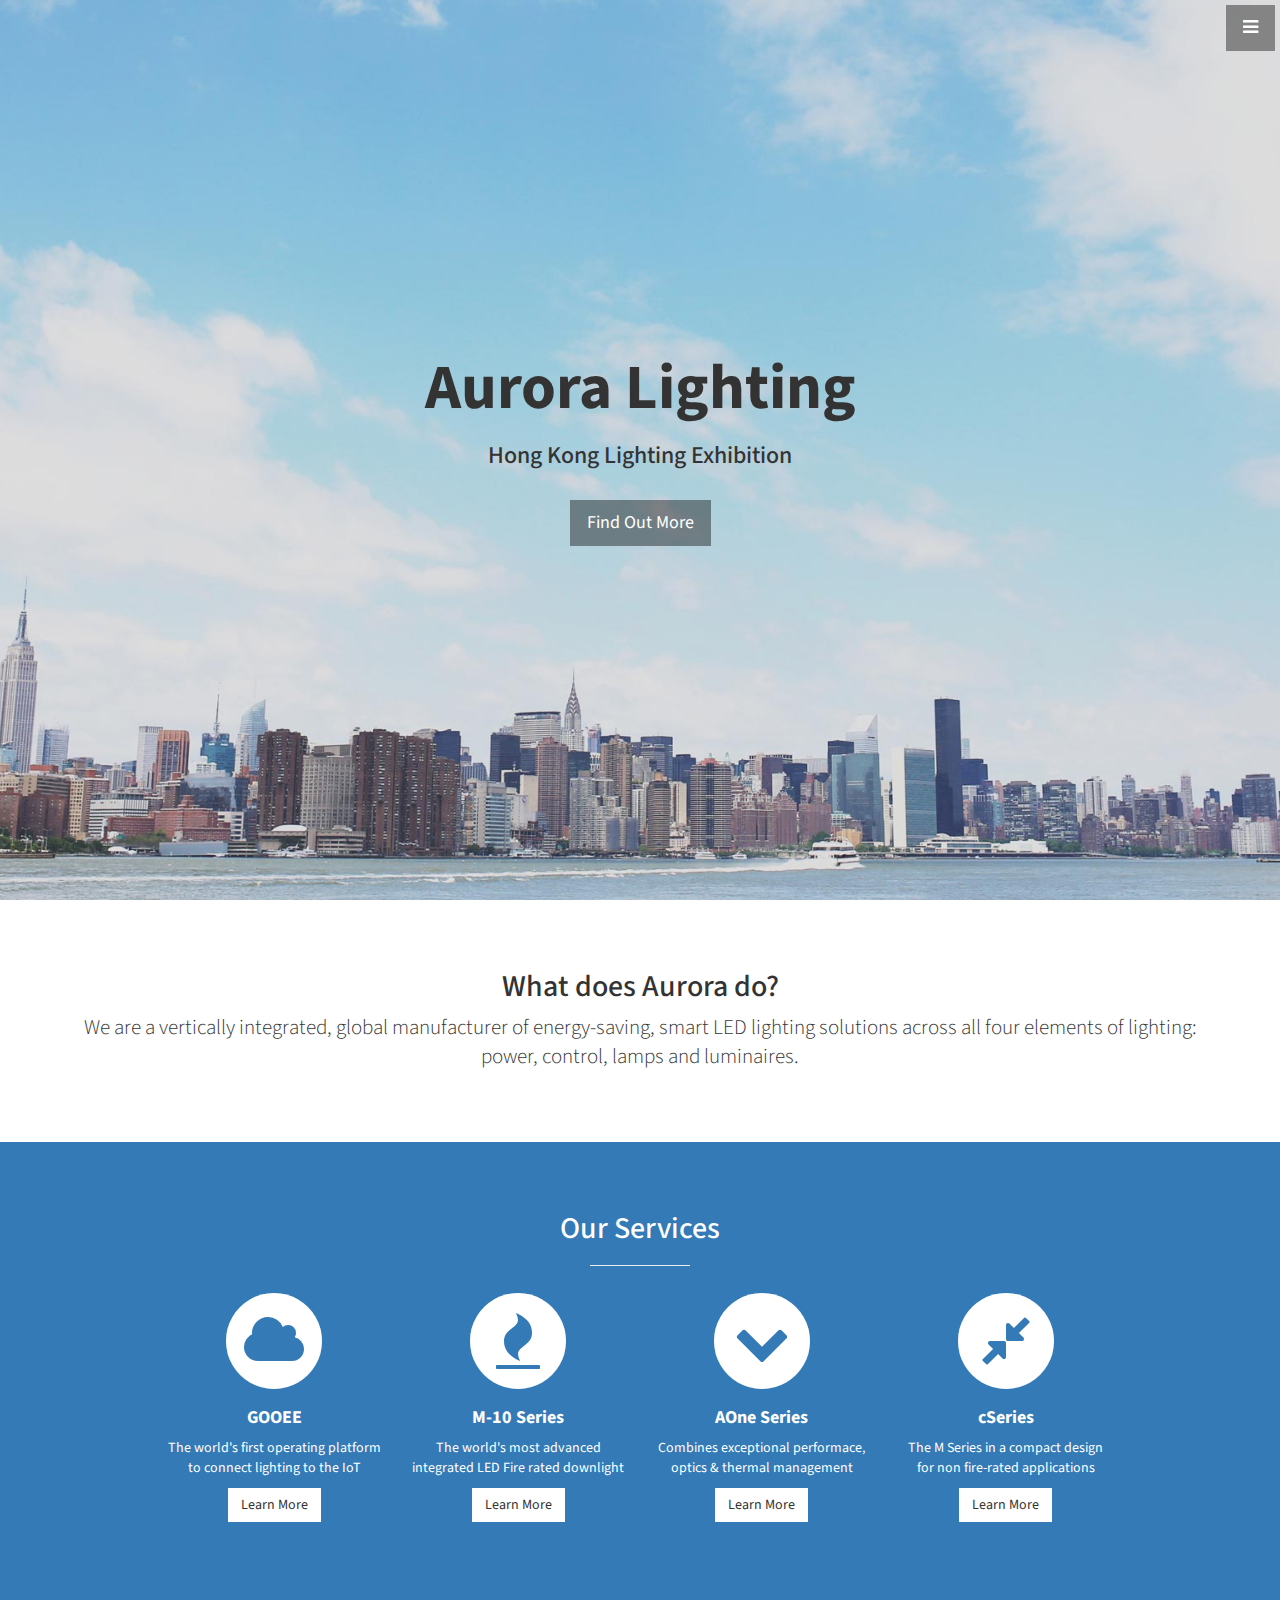
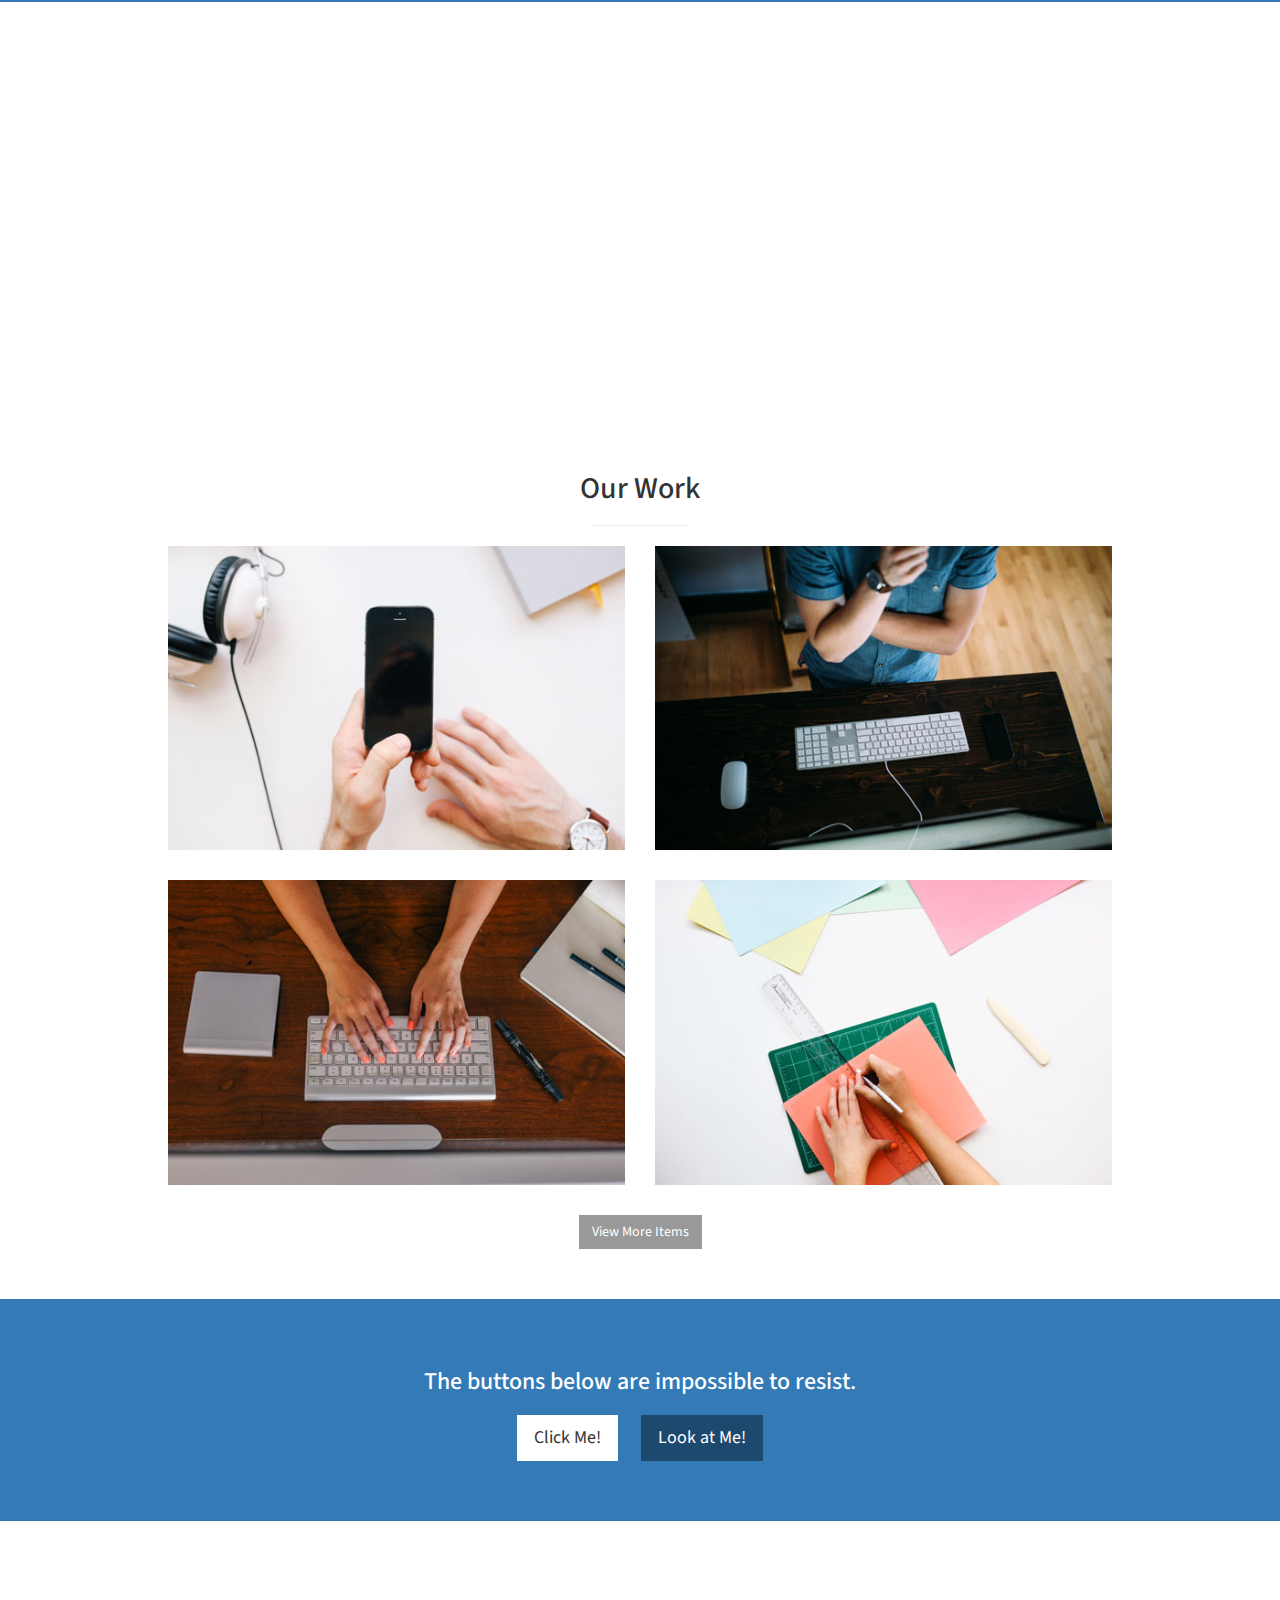
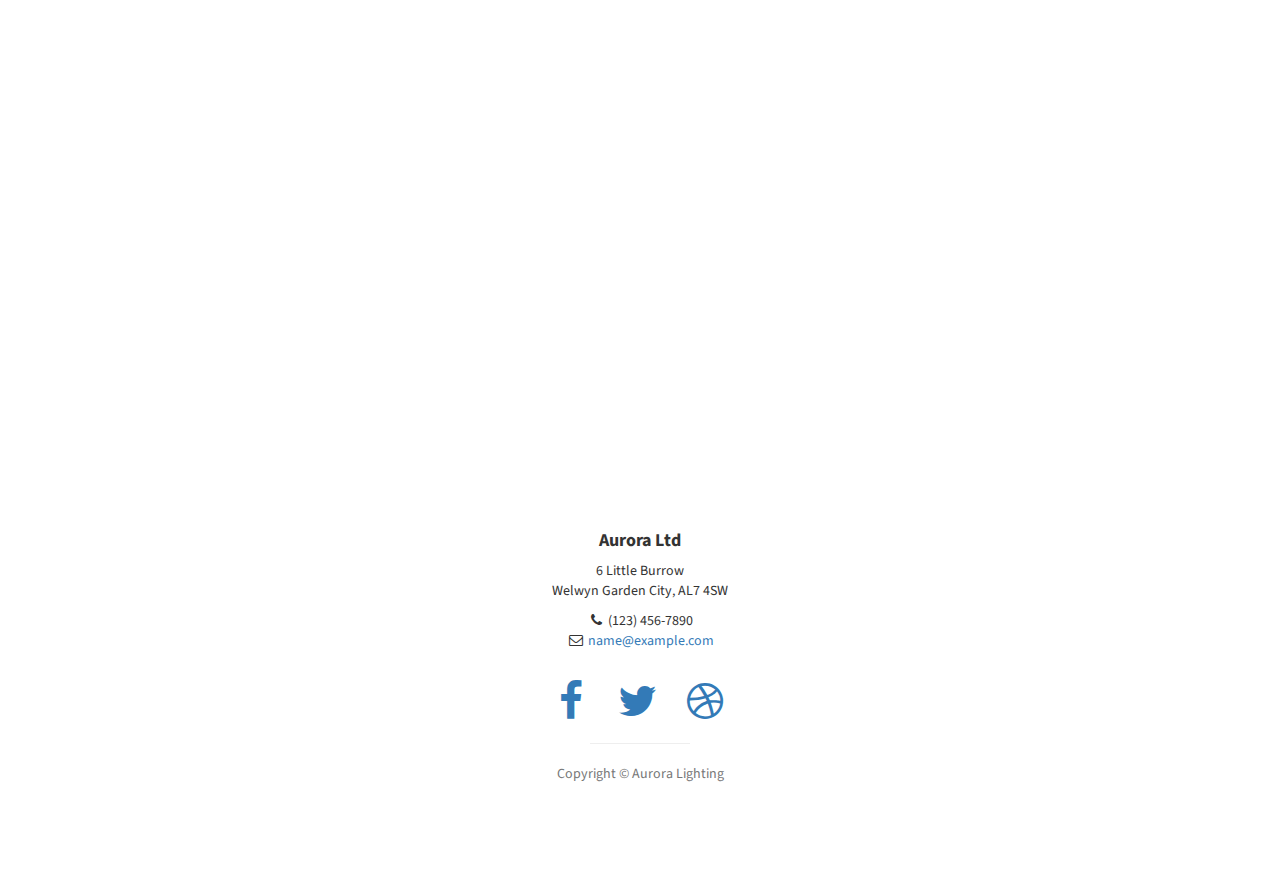
==== index.html @ e72537ea "6" ====
<!DOCTYPE html>
<html lang="en">

<head>

    <meta charset="utf-8">
    <meta http-equiv="X-UA-Compatible" content="IE=edge">
    <meta name="viewport" content="width=device-width, initial-scale=1">
    <meta name="description" content="">
    <meta name="author" content="">

    <title>Aurora Lighting - Homepage</title>

    <!-- Bootstrap Core CSS -->
    <link href="css/bootstrap.min.css" rel="stylesheet">

    <!-- Custom CSS -->
    <link href="css/stylish-portfolio.css" rel="stylesheet">

    <!-- Custom Fonts -->
    <link href="font-awesome/css/font-awesome.min.css" rel="stylesheet" type="text/css">
    <link href="http://fonts.googleapis.com/css?family=Source+Sans+Pro:300,400,700,300italic,400italic,700italic" rel="stylesheet" type="text/css">

    <!-- HTML5 Shim and Respond.js IE8 support of HTML5 elements and media queries -->
    <!-- WARNING: Respond.js doesn't work if you view the page via file:// -->
    <!--[if lt IE 9]>
        <script src="https://oss.maxcdn.com/libs/html5shiv/3.7.0/html5shiv.js"></script>
        <script src="https://oss.maxcdn.com/libs/respond.js/1.4.2/respond.min.js"></script>
    <![endif]-->

</head>

<body>

    <!-- Navigation -->
    <a id="menu-toggle" href="#" class="btn btn-dark btn-lg toggle"><i class="fa fa-bars"></i></a>
    <nav id="sidebar-wrapper">
        <ul class="sidebar-nav">
            <a id="menu-close" href="#" class="btn btn-light btn-lg pull-right toggle"><i class="fa fa-times"></i></a>
            <li class="sidebar-brand">
                <a href="#top"  onclick = $("#menu-close").click(); >Aurora Lighting</a>
            </li>
            <li>
                <a href="#top" onclick = $("#menu-close").click(); >Home</a>
            </li>
            <li>
                <a href="#about" onclick = $("#menu-close").click(); >About</a>
            </li>
            <li>
                <a href="#services" onclick = $("#menu-close").click(); >Services</a>
            </li>
            <li>
                <a href="#portfolio" onclick = $("#menu-close").click(); >Portfolio</a>
            </li>
            <li>
                <a href="#contact" onclick = $("#menu-close").click(); >Contact</a>
            </li>
        </ul>
    </nav>

    <!-- Header -->
    <header id="top" class="header">
        <div class="text-vertical-center">
            <h1>Aurora Lighting</h1>
            <h3>Hong Kong Lighting Exhibition</h3>
            <br>
            <a href="#about" class="btn btn-dark btn-lg">Find Out More</a>
        </div>
    </header>

    <!-- About -->
    <section id="about" class="about">
        <div class="container">
            <div class="row">
                <div class="col-lg-12 text-center">
                    <h2>What does Aurora do?</h2>
                    <p class="lead">We are a vertically integrated, global manufacturer of energy-saving, smart LED lighting solutions across all four elements of lighting: power, control, lamps and luminaires.</p>
                </div>
            </div>
            <!-- /.row -->
        </div>
        <!-- /.container -->
    </section>

    <!-- Services -->
    <!-- The circle icons use Font Awesome's stacked icon classes. For more information, visit http://fontawesome.io/examples/ -->
    <section id="services" class="services bg-primary">
        <div class="container">
            <div class="row text-center">
                <div class="col-lg-10 col-lg-offset-1">
                    <h2>Our Services</h2>
                    <hr class="small">
                    <div class="row">
                        <div class="col-md-3 col-sm-6">
                            <div class="service-item">
                                <span class="fa-stack fa-4x">
                                <i class="fa fa-circle fa-stack-2x"></i>
                                <i class="fa fa-cloud fa-stack-1x text-primary"></i>
                            </span>
                                <h4>
                                    <strong>GOOEE</strong>
                                </h4>
                                <p>The world's first operating platform to connect lighting to the IoT</p>
                                <a href="#" class="btn btn-light">Learn More</a>
                            </div>
                        </div>
                        <div class="col-md-3 col-sm-6">
                            <div class="service-item">
                                <span class="fa-stack fa-4x">
                                <i class="fa fa-circle fa-stack-2x"></i>
                                <i class="fa fa-fire fa-stack-1x text-primary"></i>
                            </span>
                                <h4>
                                    <strong>M-10 Series</strong>
                                </h4>
                                <p>The world's most advanced integrated LED Fire rated downlight</p>
                                <a href="#" class="btn btn-light">Learn More</a>
                            </div>
                        </div>
                        <div class="col-md-3 col-sm-6">
                            <div class="service-item">
                                <span class="fa-stack fa-4x">
                                <i class="fa fa-circle fa-stack-2x"></i>
                                <i class="fa fa-chevron-down fa-stack-1x text-primary"></i>
                            </span>
                                <h4>
                                    <strong>AOne Series</strong>
                                </h4>
                                <p>Combines exceptional performace, optics &amp; thermal management</p>
                                <a href="#" class="btn btn-light">Learn More</a>
                            </div>
                        </div>
                        <div class="col-md-3 col-sm-6">
                            <div class="service-item">
                                <span class="fa-stack fa-4x">
                                <i class="fa fa-circle fa-stack-2x"></i>
                                <i class="fa fa-compress fa-stack-1x text-primary"></i>
                            </span>
                                <h4>
                                    <strong>cSeries</strong>
                                </h4>
                                <p>The M Series in a compact design for non fire-rated applications</p>
                                <a href="#" class="btn btn-light">Learn More</a>
                            </div>
                        </div>
                    </div>
                    <!-- /.row (nested) -->
                </div>
                <!-- /.col-lg-10 -->
            </div>
            <!-- /.row -->
        </div>
        <!-- /.container -->
    </section>

    <!-- Callout -->
    <aside class="callout">
        <div class="text-vertical-center">
            <h1></h1>
        </div>
    </aside>

    <!-- Portfolio -->
    <section id="portfolio" class="portfolio">
        <div class="container">
            <div class="row">
                <div class="col-lg-10 col-lg-offset-1 text-center">
                    <h2>Our Work</h2>
                    <hr class="small">
                    <div class="row">
                        <div class="col-md-6">
                            <div class="portfolio-item">
                                <a href="#">
                                    <img class="img-portfolio img-responsive" src="img/portfolio-1.jpg">
                                </a>
                            </div>
                        </div>
                        <div class="col-md-6">
                            <div class="portfolio-item">
                                <a href="#">
                                    <img class="img-portfolio img-responsive" src="img/portfolio-2.jpg">
                                </a>
                            </div>
                        </div>
                        <div class="col-md-6">
                            <div class="portfolio-item">
                                <a href="#">
                                    <img class="img-portfolio img-responsive" src="img/portfolio-3.jpg">
                                </a>
                            </div>
                        </div>
                        <div class="col-md-6">
                            <div class="portfolio-item">
                                <a href="#">
                                    <img class="img-portfolio img-responsive" src="img/portfolio-4.jpg">
                                </a>
                            </div>
                        </div>
                    </div>
                    <!-- /.row (nested) -->
                    <a href="#" class="btn btn-dark">View More Items</a>
                </div>
                <!-- /.col-lg-10 -->
            </div>
            <!-- /.row -->
        </div>
        <!-- /.container -->
    </section>

    <!-- Call to Action -->
    <aside class="call-to-action bg-primary">
        <div class="container">
            <div class="row">
                <div class="col-lg-12 text-center">
                    <h3>The buttons below are impossible to resist.</h3>
                    <a href="#" class="btn btn-lg btn-light">Click Me!</a>
                    <a href="#" class="btn btn-lg btn-dark">Look at Me!</a>
                </div>
            </div>
        </div>
    </aside>

    <!-- Map -->
    <section id="contact" class="map">
        <iframe width="100%" height="100%" frameborder="0" scrolling="no" marginheight="0" marginwidth="0" src="https://www.google.com/maps/embed/v1/place?q=Aurora%20Ltd%2C%20Little%20Burrow%2C%20Welwyn%20Garden%20City%2C%20United%20Kingdom&key=AIzaSyAdThQutoTUllFMHN7M4tKzHMqlckt7svo"></iframe>
        <br />
    </section>

    <!-- Footer -->
    <footer>
        <div class="container">
            <div class="row">
                <div class="col-lg-10 col-lg-offset-1 text-center">
                    <h4><strong>Aurora Ltd</strong>
                    </h4>
                    <p>6 Little Burrow<br>Welwyn Garden City, AL7 4SW</p>
                    <ul class="list-unstyled">
                        <li><i class="fa fa-phone fa-fw"></i> (123) 456-7890</li>
                        <li><i class="fa fa-envelope-o fa-fw"></i>  <a href="mailto:name@example.com">name@example.com</a>
                        </li>
                    </ul>
                    <br>
                    <ul class="list-inline">
                        <li>
                            <a href="#"><i class="fa fa-facebook fa-fw fa-3x"></i></a>
                        </li>
                        <li>
                            <a href="#"><i class="fa fa-twitter fa-fw fa-3x"></i></a>
                        </li>
                        <li>
                            <a href="#"><i class="fa fa-dribbble fa-fw fa-3x"></i></a>
                        </li>
                    </ul>
                    <hr class="small">
                    <p class="text-muted">Copyright &copy; Aurora Lighting</p>
                </div>
            </div>
        </div>
    </footer>

    <!-- jQuery -->
    <script src="js/jquery.js"></script>

    <!-- Bootstrap Core JavaScript -->
    <script src="js/bootstrap.min.js"></script>

    <!-- Custom Theme JavaScript -->
    <script>
    // Closes the sidebar menu
    $("#menu-close").click(function(e) {
        e.preventDefault();
        $("#sidebar-wrapper").toggleClass("active");
    });

    // Opens the sidebar menu
    $("#menu-toggle").click(function(e) {
        e.preventDefault();
        $("#sidebar-wrapper").toggleClass("active");
    });

    // Scrolls to the selected menu item on the page
    $(function() {
        $('a[href*=#]:not([href=#])').click(function() {
            if (location.pathname.replace(/^\//, '') == this.pathname.replace(/^\//, '') || location.hostname == this.hostname) {

                var target = $(this.hash);
                target = target.length ? target : $('[name=' + this.hash.slice(1) + ']');
                if (target.length) {
                    $('html,body').animate({
                        scrollTop: target.offset().top
                    }, 1000);
                    return false;
                }
            }
        });
    });
    </script>

</body>

</html>
---- css/stylish-portfolio.css ----
/*!
 * Start Bootstrap - Stylish Portfolio Bootstrap Theme (http://startbootstrap.com)
 * Code licensed under the Apache License v2.0.
 * For details, see http://www.apache.org/licenses/LICENSE-2.0.
 */

/* Global Styles */

html,
body {
    width: 100%;
    height: 100%;
}

body {
    font-family: "Source Sans Pro","Helvetica Neue",Helvetica,Arial,sans-serif;
}

.text-vertical-center {
    display: table-cell;
    text-align: center;
    vertical-align: middle;
}

.text-vertical-center h1 {
    margin: 0;
    padding: 0;
    font-size: 4.5em;
    font-weight: 700;
}

/* Custom Button Styles */

.btn-dark {
    border-radius: 0;
    color: #fff;
    background-color: rgba(0,0,0,0.4);
}

.btn-dark:hover,
.btn-dark:focus,
.btn-dark:active {
    color: #fff;
    background-color: rgba(0,0,0,0.7);
}

.btn-light {
    border-radius: 0;
    color: #333;
    background-color: rgb(255,255,255);
}

.btn-light:hover,
.btn-light:focus,
.btn-light:active {
    color: #333;
    background-color: rgba(255,255,255,0.8);
}

/* Custom Horizontal Rule */

hr.small {
    max-width: 100px;
}

/* Side Menu */

#sidebar-wrapper {
    z-index: 1000;
    position: fixed;
    right: 0;
    width: 250px;
    height: 100%;
    margin-right: -250px;
    overflow-y: auto;
    background: #222;
    -webkit-transition: all 0.4s ease 0s;
    -moz-transition: all 0.4s ease 0s;
    -ms-transition: all 0.4s ease 0s;
    -o-transition: all 0.4s ease 0s;
    transition: all 0.4s ease 0s;
}

.sidebar-nav {
    position: absolute;
    top: 0;
    width: 250px;
    margin: 0;
    padding: 0;
    list-style: none;
}

.sidebar-nav li {
    text-indent: 20px;
    line-height: 40px;
}

.sidebar-nav li a {
    display: block;
    text-decoration: none;
    color: #999;
}

.sidebar-nav li a:hover {
    text-decoration: none;
    color: #fff;
    background: rgba(255,255,255,0.2);
}

.sidebar-nav li a:active,
.sidebar-nav li a:focus {
    text-decoration: none;
}

.sidebar-nav > .sidebar-brand {
    height: 55px;
    font-size: 18px;
    line-height: 55px;
}

.sidebar-nav > .sidebar-brand a {
    color: #999;
}

.sidebar-nav > .sidebar-brand a:hover {
    color: #fff;
    background: none;
}

#menu-toggle {
    z-index: 1;
    position: fixed;
    top: 0;
    right: 0;
}

#sidebar-wrapper.active {
    right: 250px;
    width: 250px;
    -webkit-transition: all 0.4s ease 0s;
    -moz-transition: all 0.4s ease 0s;
    -ms-transition: all 0.4s ease 0s;
    -o-transition: all 0.4s ease 0s;
    transition: all 0.4s ease 0s;
}

.toggle {
    margin: 5px 5px 0 0;
}

/* Header */

.header {
    display: table;
    position: relative;
    width: 100%;
    height: 100%;
    background: url(../img/bg.jpg) no-repeat center center scroll;
    -webkit-background-size: cover;
    -moz-background-size: cover;
    background-size: cover;
    -o-background-size: cover;
}

/* About */

.about {
    padding: 50px 0;
}

/* Services */

.services {
    padding: 50px 0;
}

.service-item {
    margin-bottom: 30px;
}

/* Callout */

.callout {
    display: table;
    width: 100%;
    height: 400px;
    color: #fff;
    background: url(../images/lightDNA.png) no-repeat center center scroll;
    -webkit-background-size: cover;
    -moz-background-size: cover;
    background-size: cover;
    -o-background-size: cover;
}

/* Portfolio */

.portfolio {
    padding: 50px 0;
}

.portfolio-item {
    margin-bottom: 30px;
}

.img-portfolio {
    margin: 0 auto;
}

.img-portfolio:hover {
    opacity: 0.8;
}

/* Call to Action */

.call-to-action {
    padding: 50px 0;
}

.call-to-action .btn {
    margin: 10px;
}

/* Map */

.map {
    height: 500px;
}

@media(max-width:768px) {
    .map {
        height: 75%;
    }
}

/* Footer */

footer {
    padding: 100px 0;
}
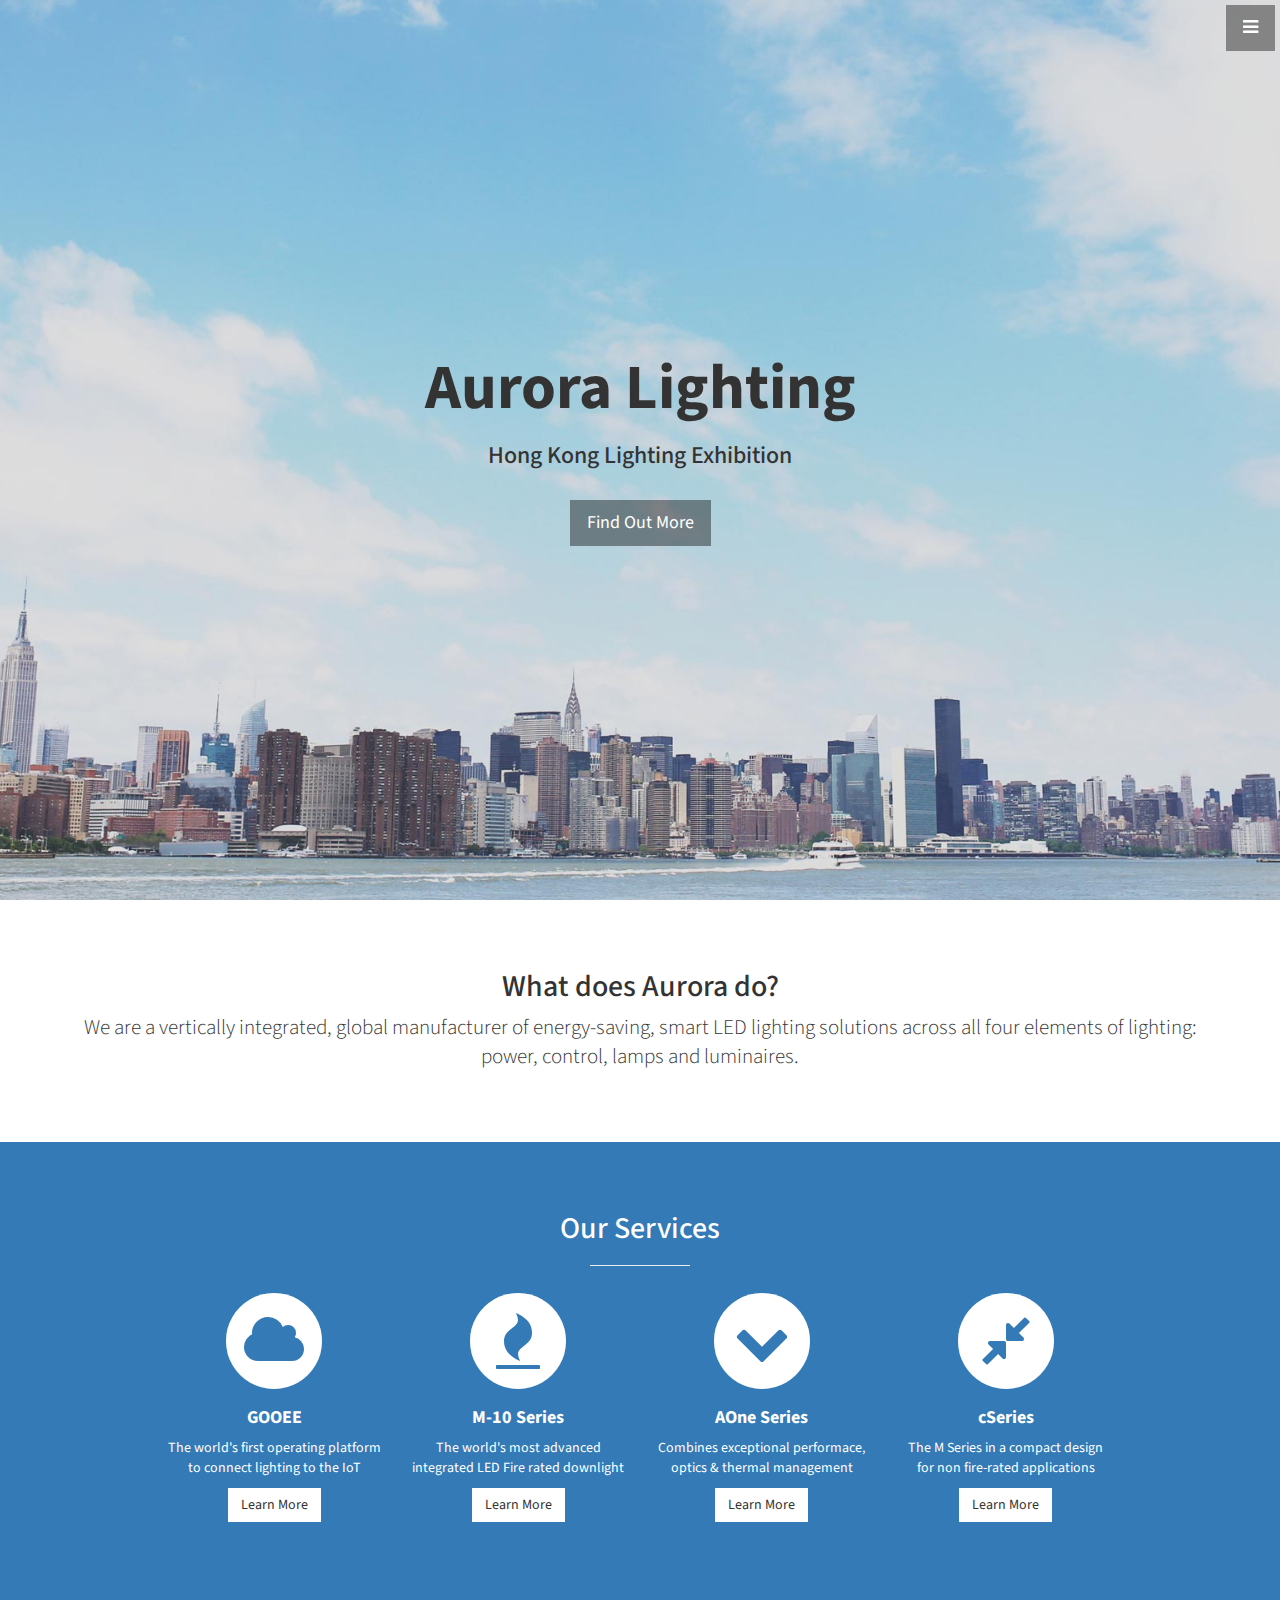
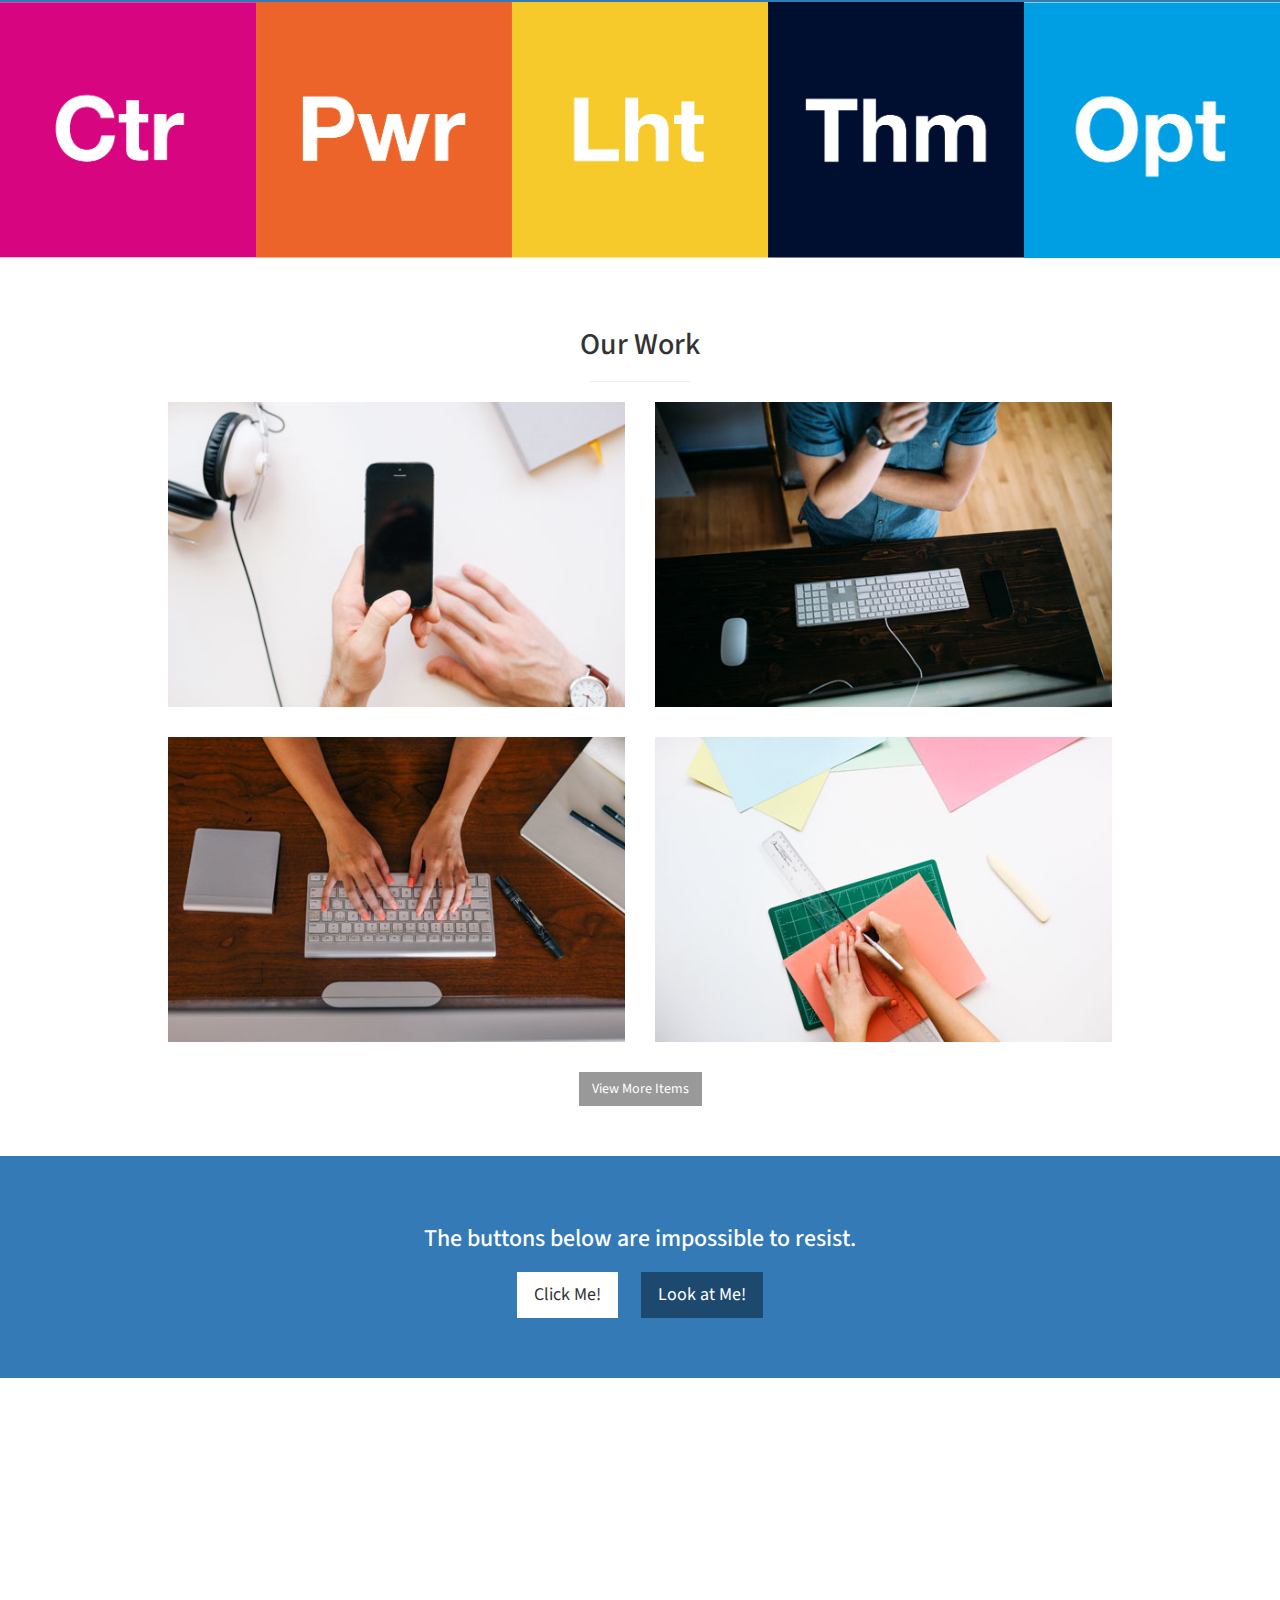
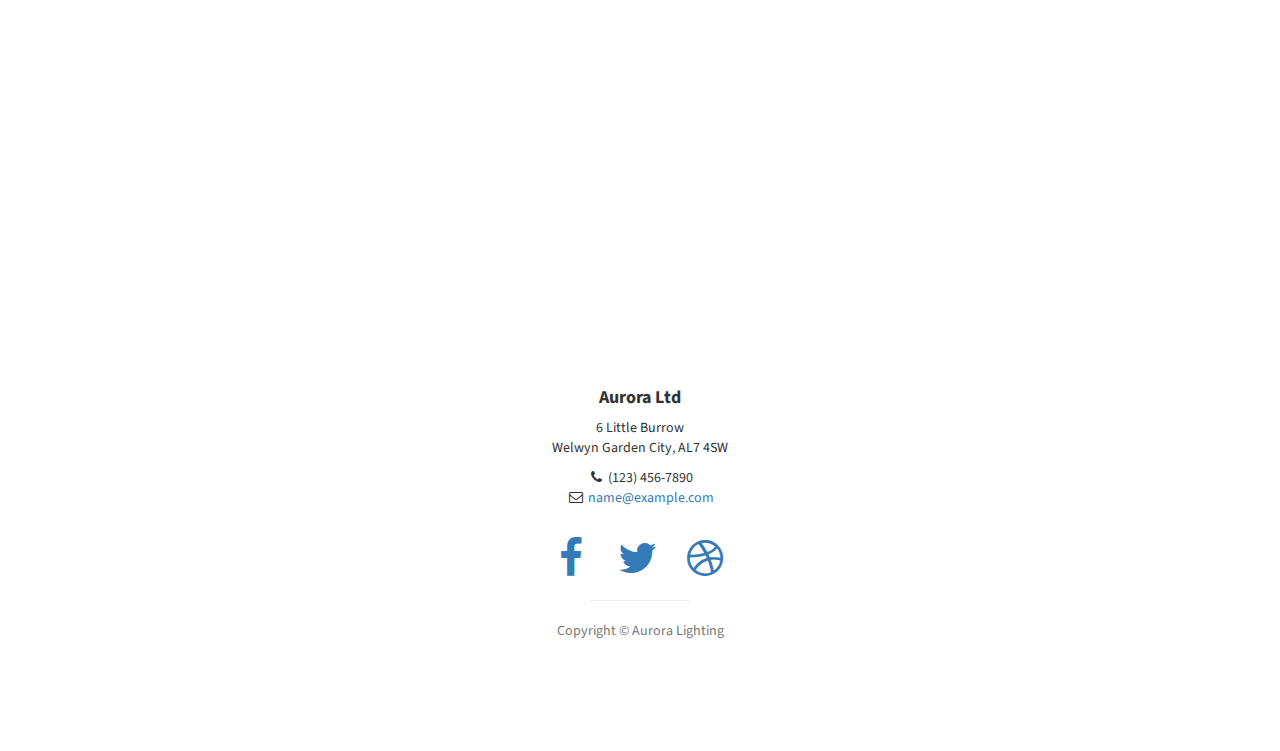
==== commit 0d5fc2e2: "new image" ====
--- a/index.html
+++ b/index.html
@@ -154,11 +154,11 @@
     </section>
 
     <!-- Callout -->
-    <aside class="callout">
-        <div class="text-vertical-center">
-            <h1></h1>
-        </div>
-    </aside>
+    <section>
+        <div>
+            <img class="img-portfolio img-responsive" src="Images/lightDNA.png">
+        </div>
+    </section>
 
     <!-- Portfolio -->
     <section id="portfolio" class="portfolio">
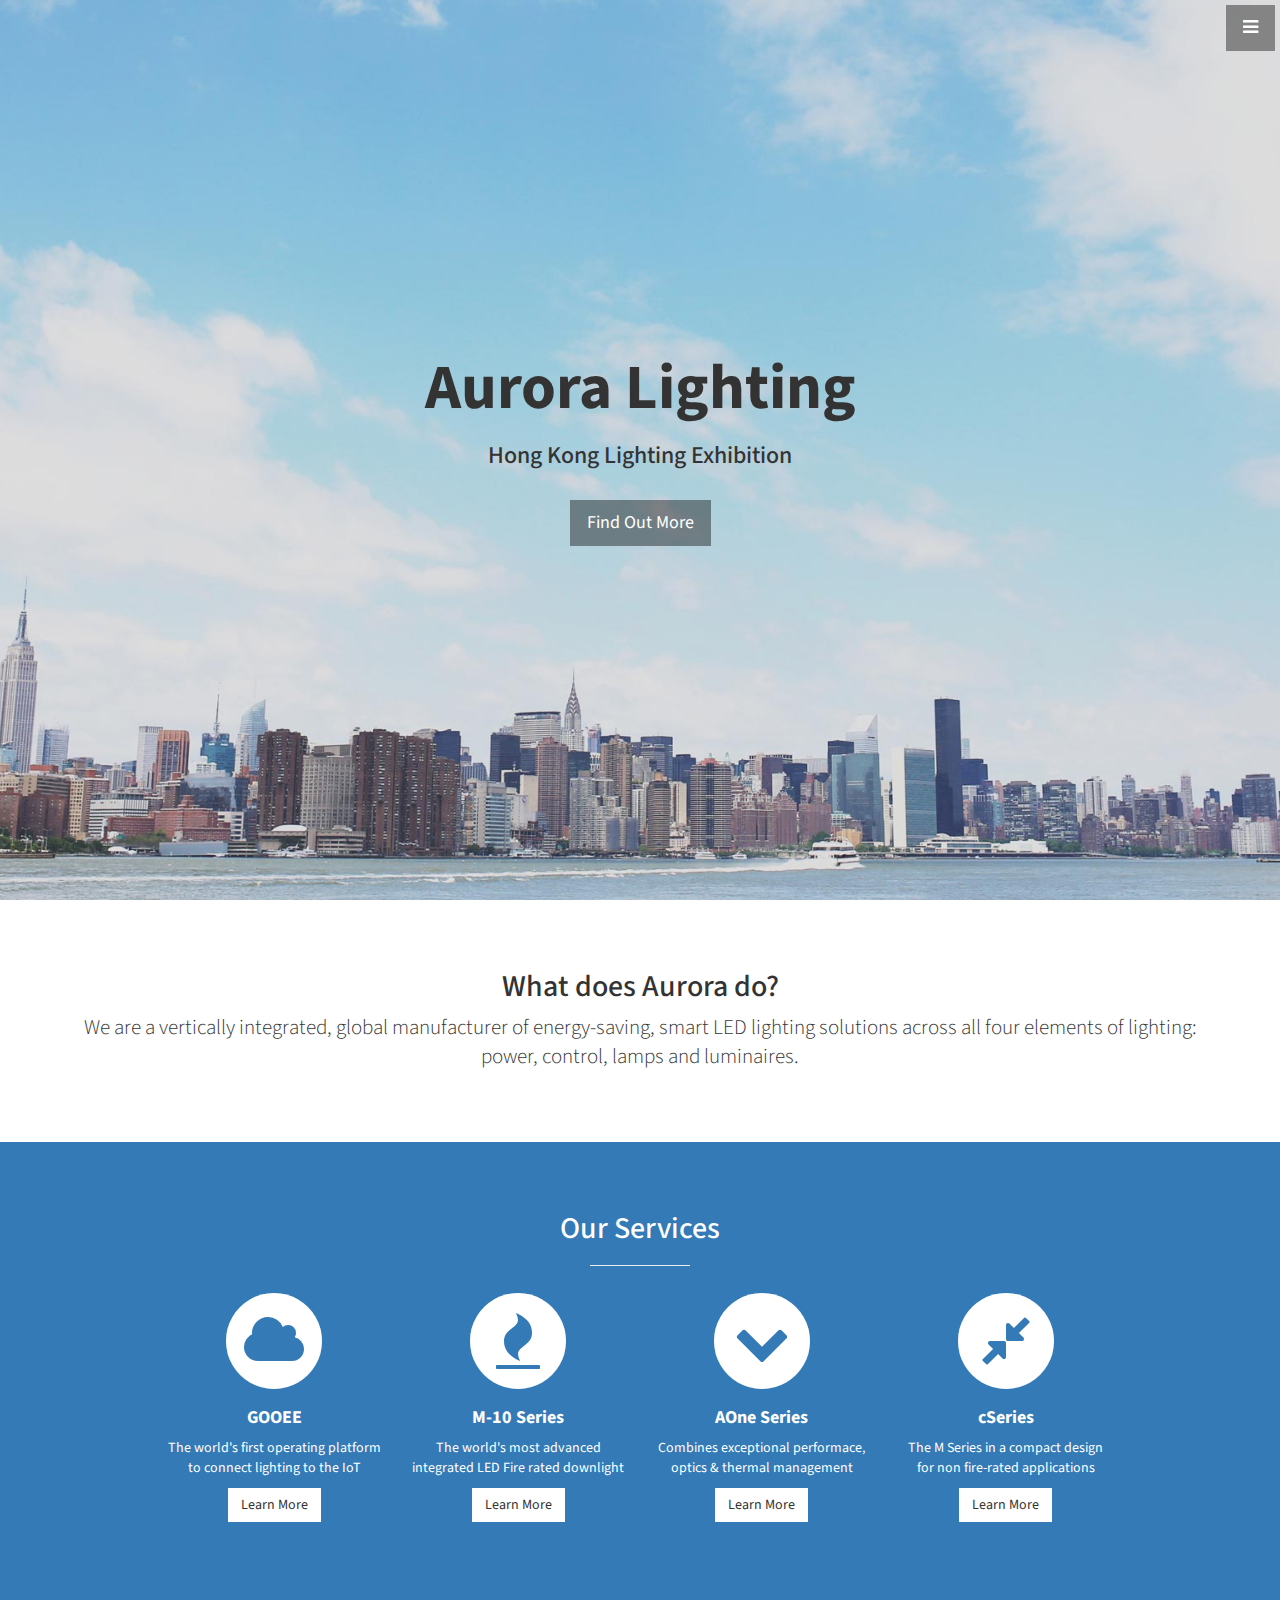
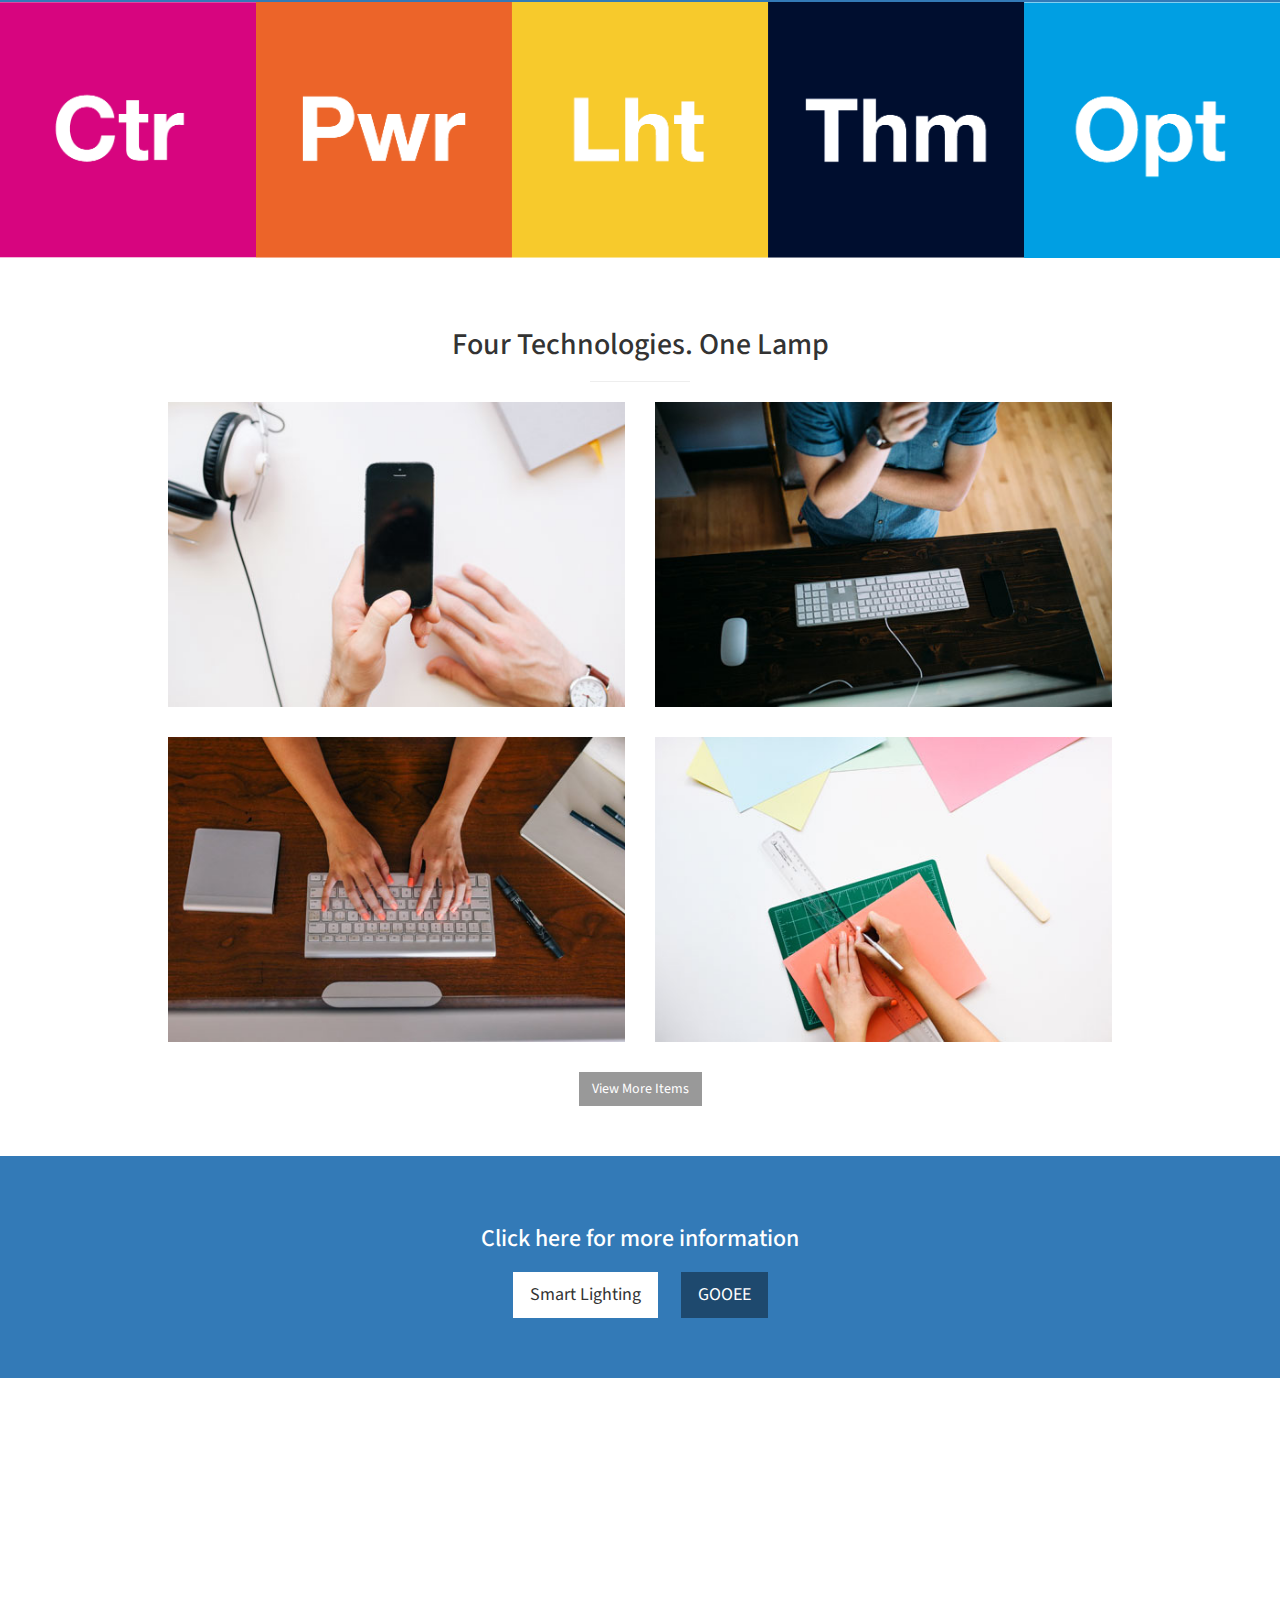
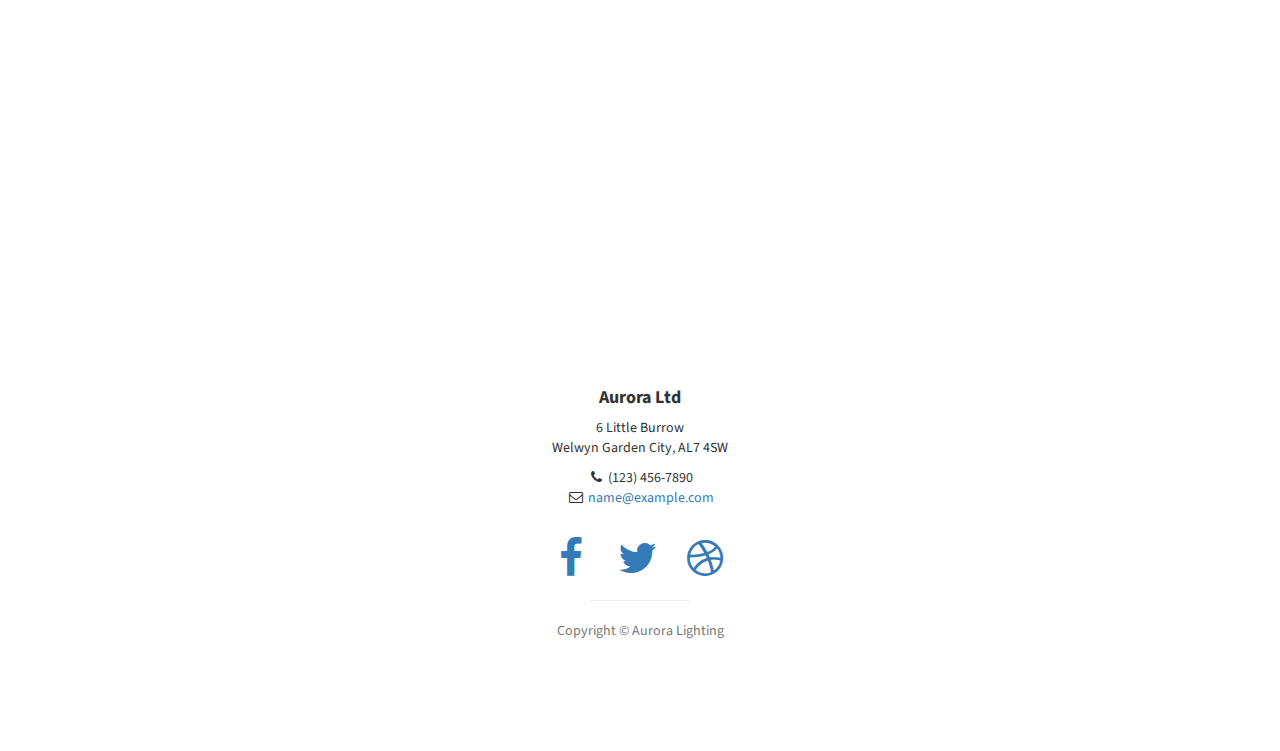
==== commit 52038285: "7" ====
--- a/index.html
+++ b/index.html
@@ -165,13 +165,14 @@
         <div class="container">
             <div class="row">
                 <div class="col-lg-10 col-lg-offset-1 text-center">
-                    <h2>Our Work</h2>
+                    <h2>Four Technologies. One Lamp</h2>
                     <hr class="small">
                     <div class="row">
                         <div class="col-md-6">
                             <div class="portfolio-item">
                                 <a href="#">
                                     <img class="img-portfolio img-responsive" src="img/portfolio-1.jpg">
+                                    
                                 </a>
                             </div>
                         </div>
@@ -212,9 +213,9 @@
         <div class="container">
             <div class="row">
                 <div class="col-lg-12 text-center">
-                    <h3>The buttons below are impossible to resist.</h3>
-                    <a href="#" class="btn btn-lg btn-light">Click Me!</a>
-                    <a href="#" class="btn btn-lg btn-dark">Look at Me!</a>
+                    <h3>Click here for more information</h3>
+                    <a href="#" class="btn btn-lg btn-light">Smart Lighting</a>
+                    <a href="#" class="btn btn-lg btn-dark">GOOEE</a>
                 </div>
             </div>
         </div>
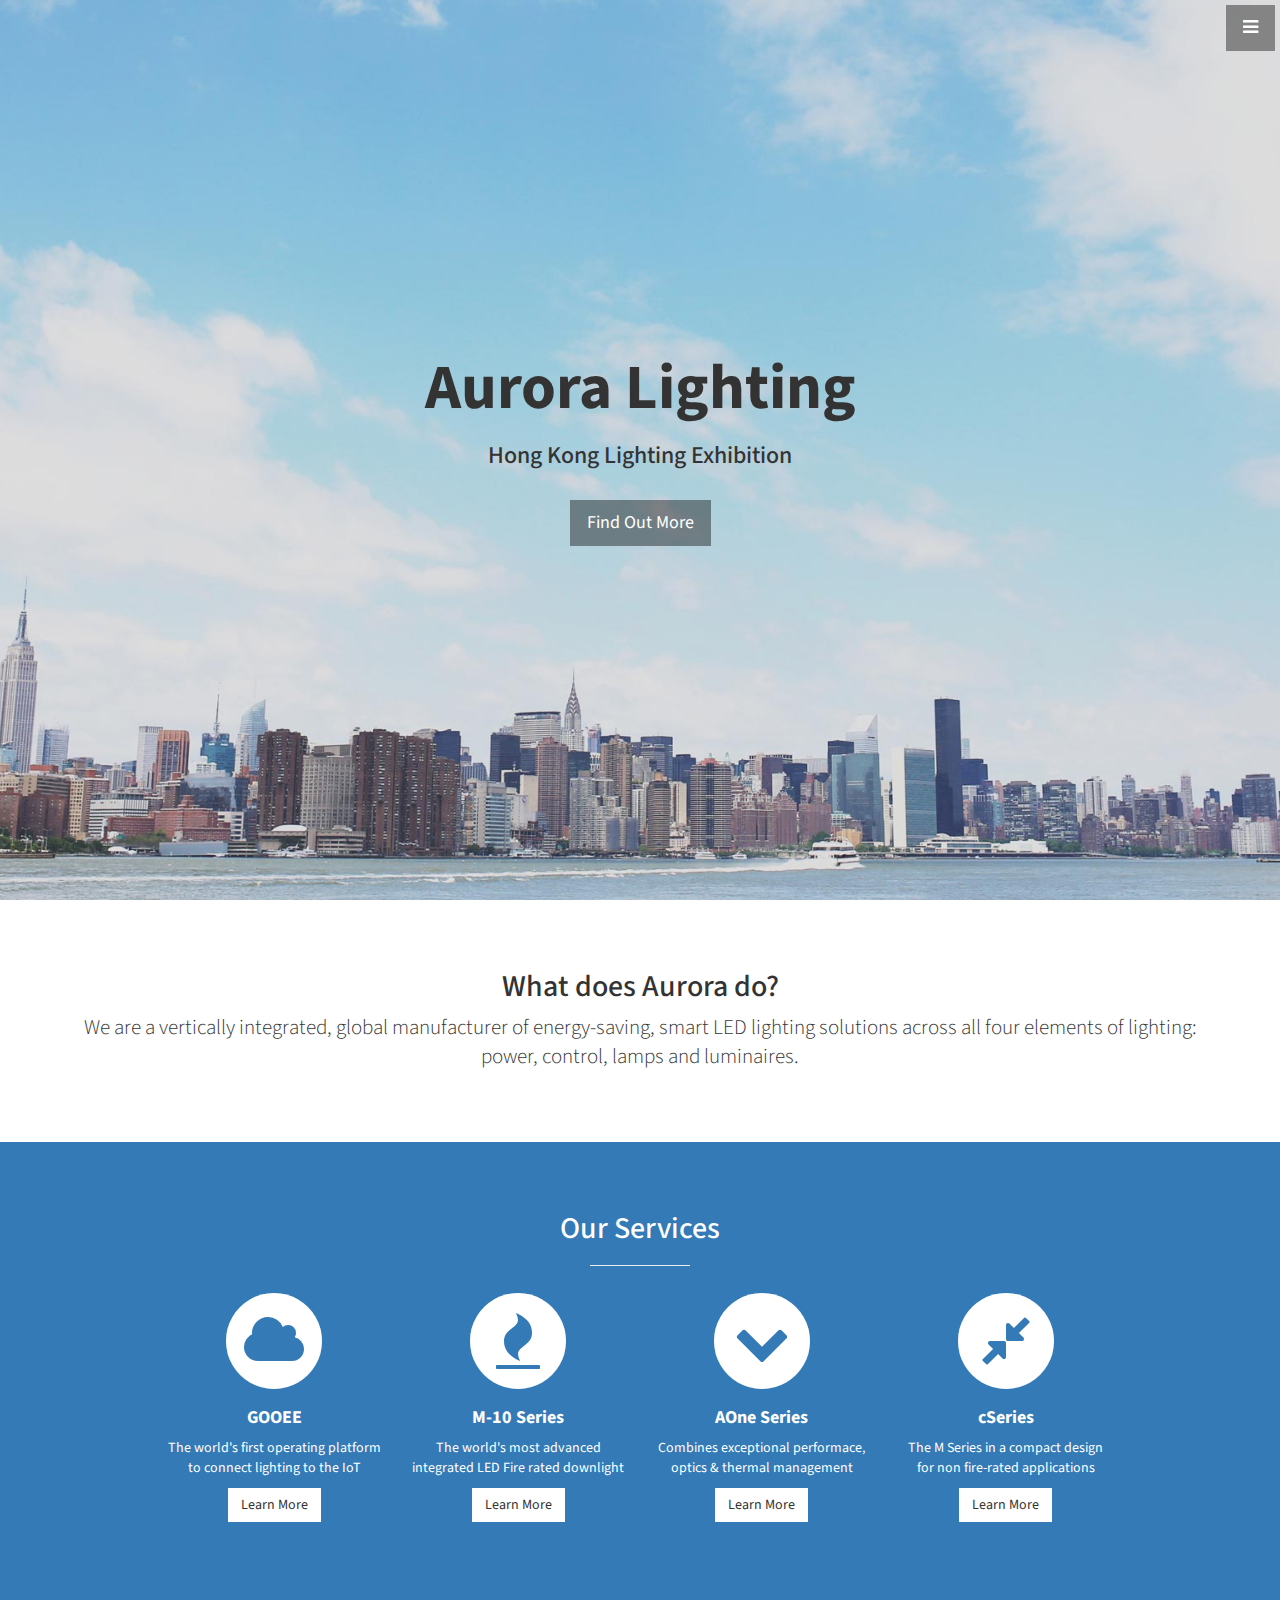
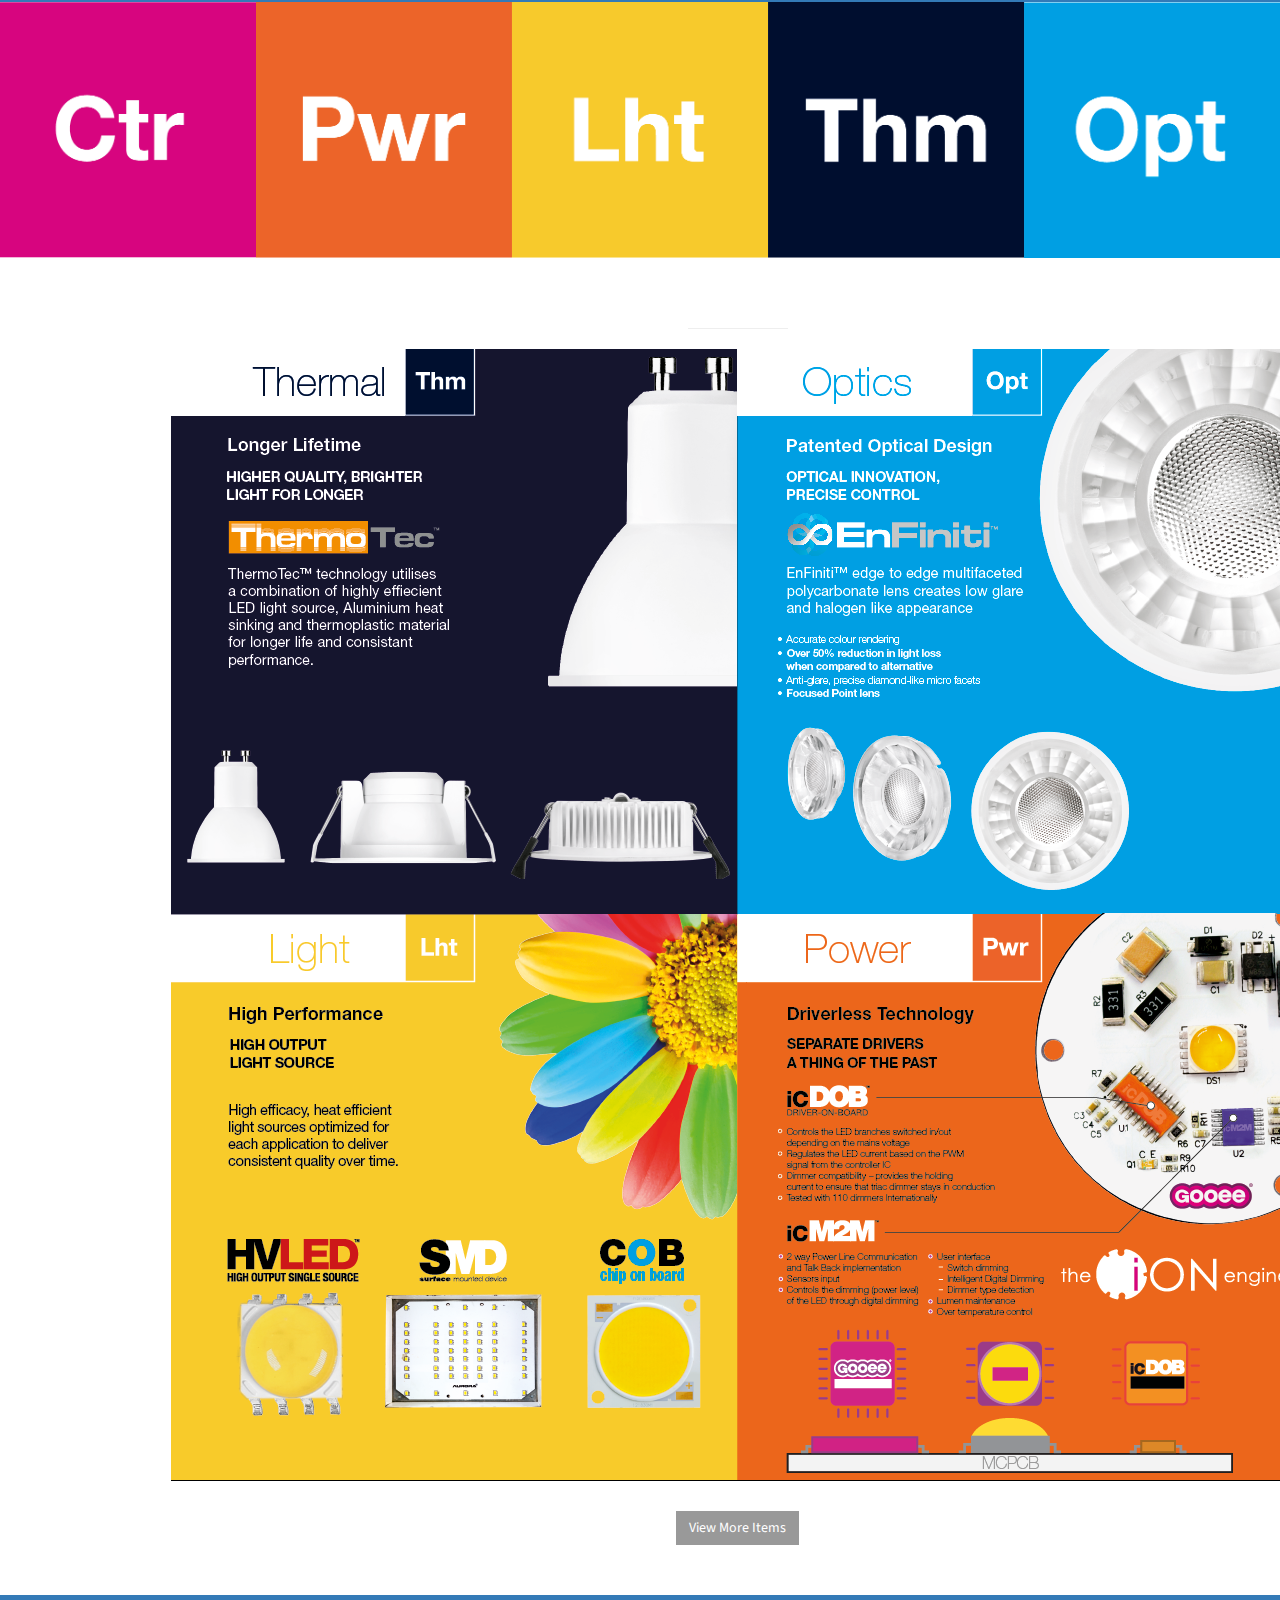
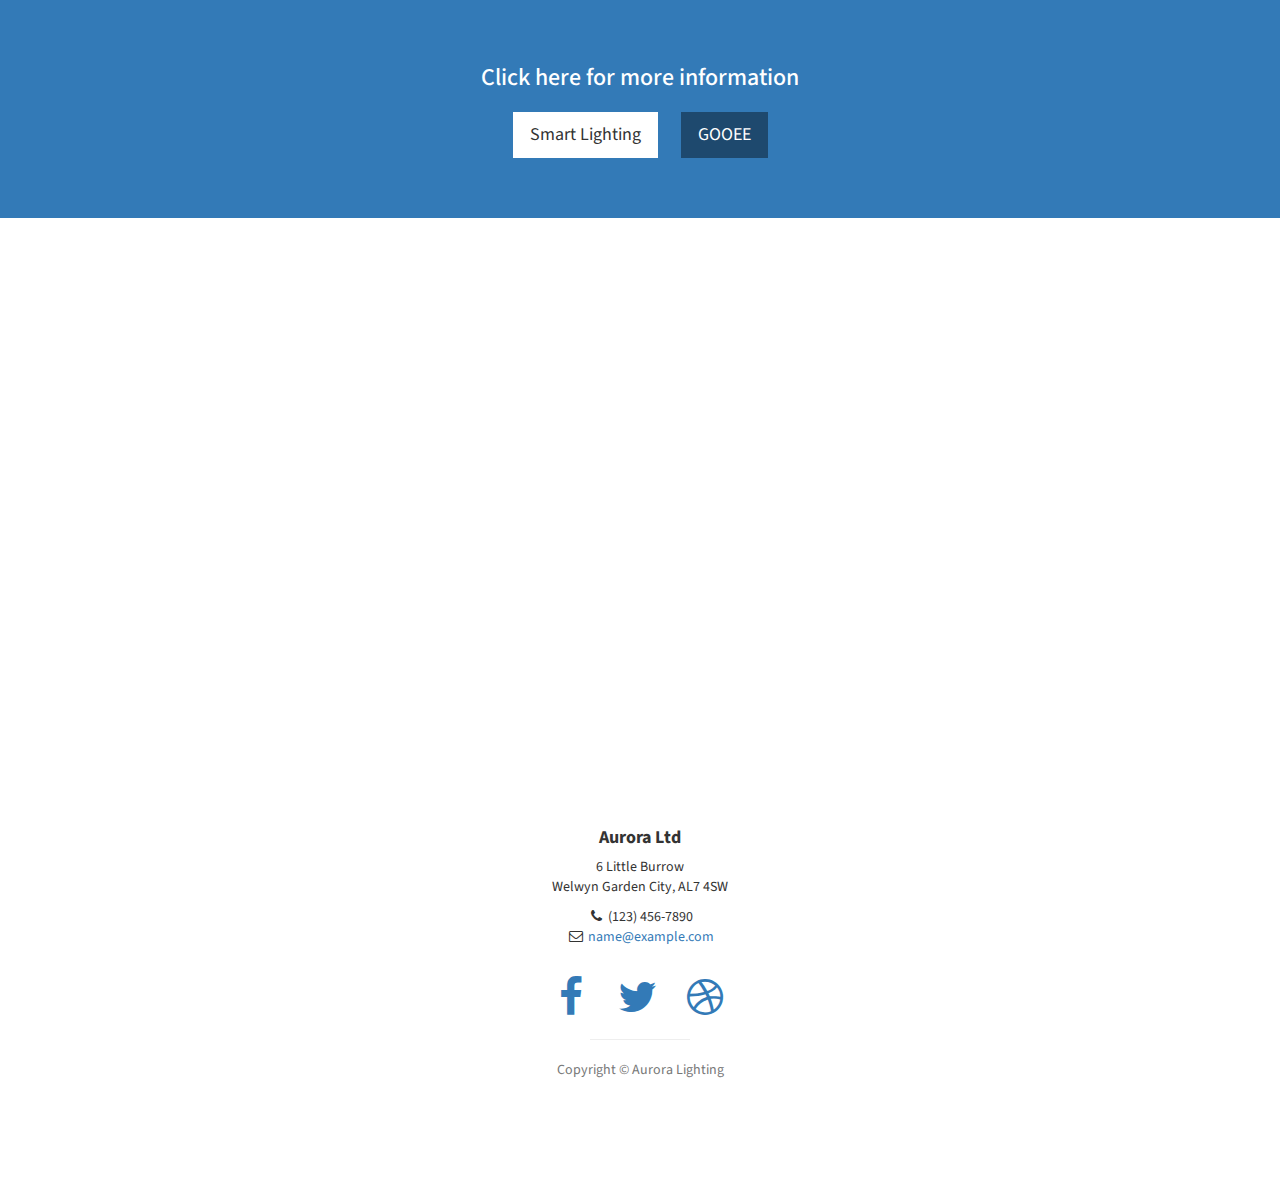
==== commit 38b06481: "9" ====
--- a/index.html
+++ b/index.html
@@ -164,36 +164,15 @@
     <section id="portfolio" class="portfolio">
         <div class="container">
             <div class="row">
-                <div class="col-lg-10 col-lg-offset-1 text-center">
-                    <h2>Four Technologies. One Lamp</h2>
+                <div class="col-lg-12 col-lg-offset-1 text-center">
+                    <h2></h2>
                     <hr class="small">
                     <div class="row">
-                        <div class="col-md-6">
+                        <div class="col-lg-12">
                             <div class="portfolio-item">
                                 <a href="#">
-                                    <img class="img-portfolio img-responsive" src="img/portfolio-1.jpg">
+                                    <img class="img-portfolio img-responsive" src="Images/Panel_6_technology_indd___26_.png">
                                     
-                                </a>
-                            </div>
-                        </div>
-                        <div class="col-md-6">
-                            <div class="portfolio-item">
-                                <a href="#">
-                                    <img class="img-portfolio img-responsive" src="img/portfolio-2.jpg">
-                                </a>
-                            </div>
-                        </div>
-                        <div class="col-md-6">
-                            <div class="portfolio-item">
-                                <a href="#">
-                                    <img class="img-portfolio img-responsive" src="img/portfolio-3.jpg">
-                                </a>
-                            </div>
-                        </div>
-                        <div class="col-md-6">
-                            <div class="portfolio-item">
-                                <a href="#">
-                                    <img class="img-portfolio img-responsive" src="img/portfolio-4.jpg">
                                 </a>
                             </div>
                         </div>
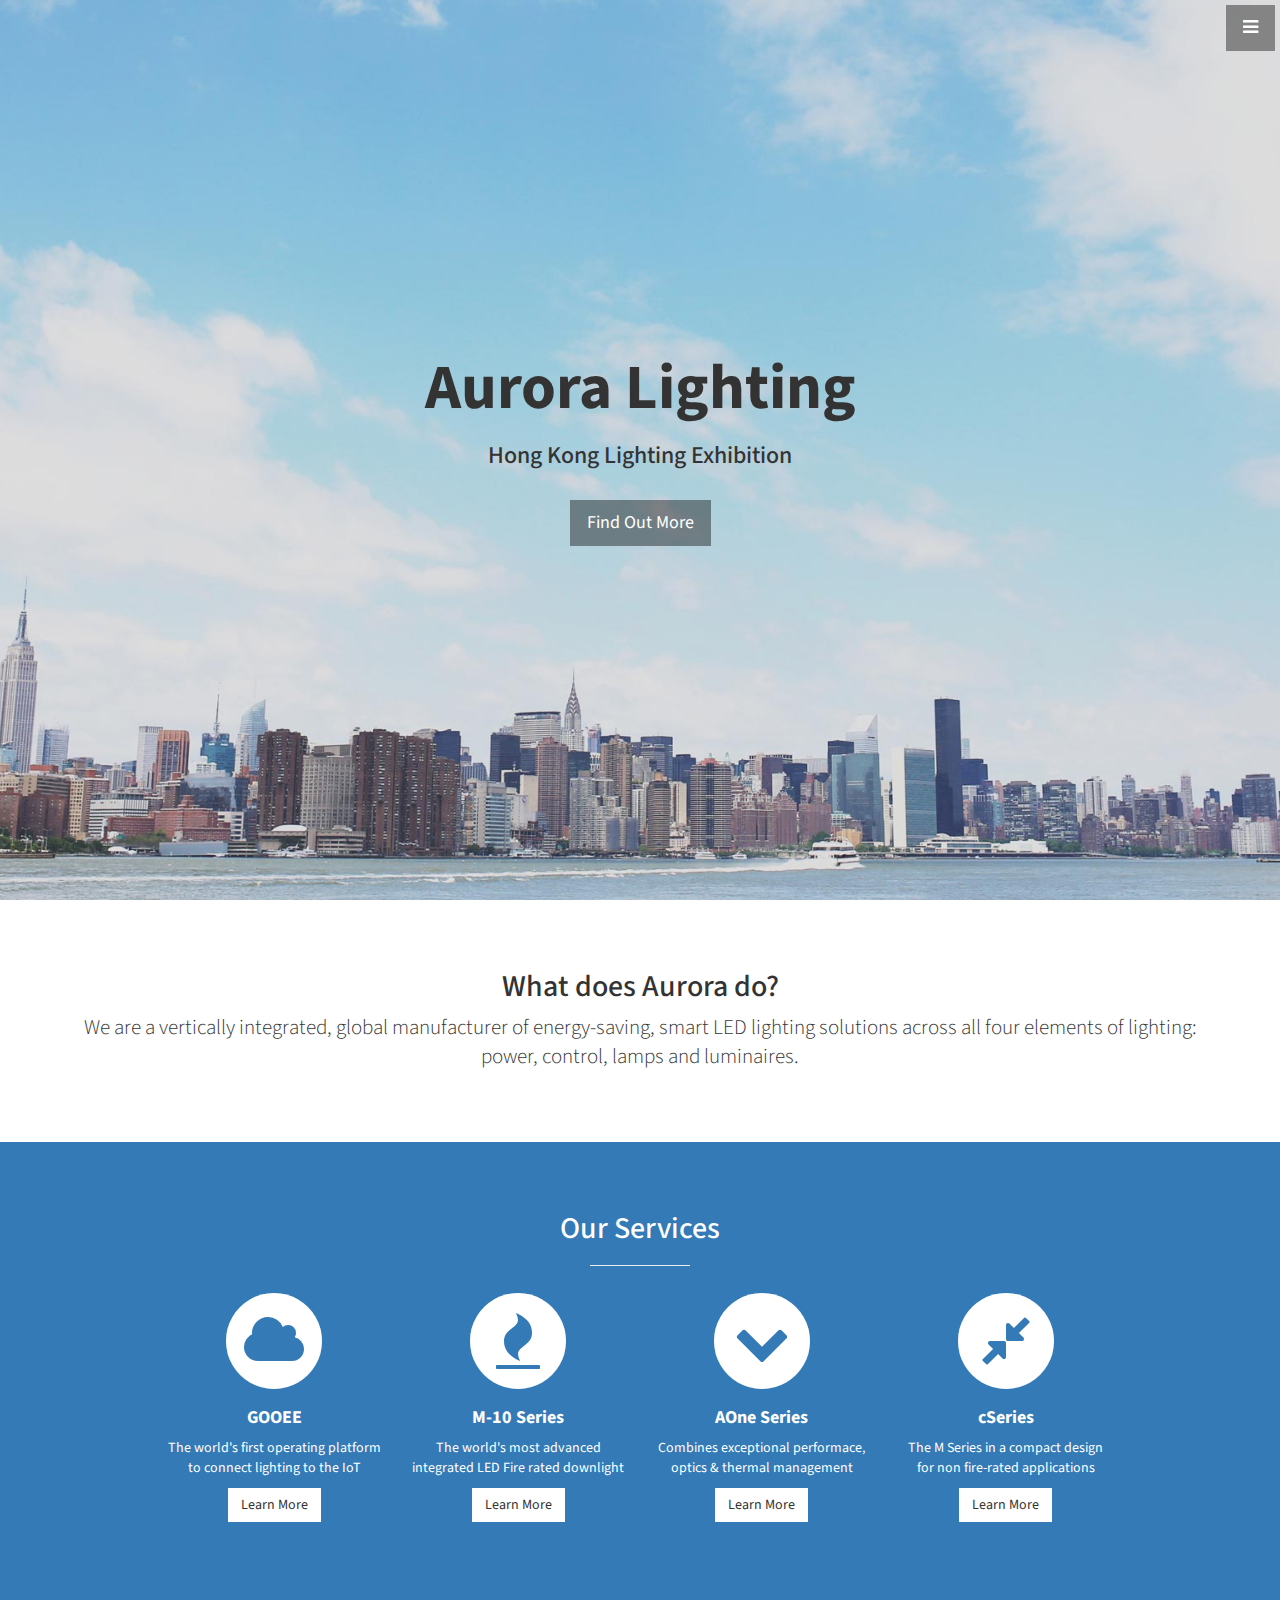
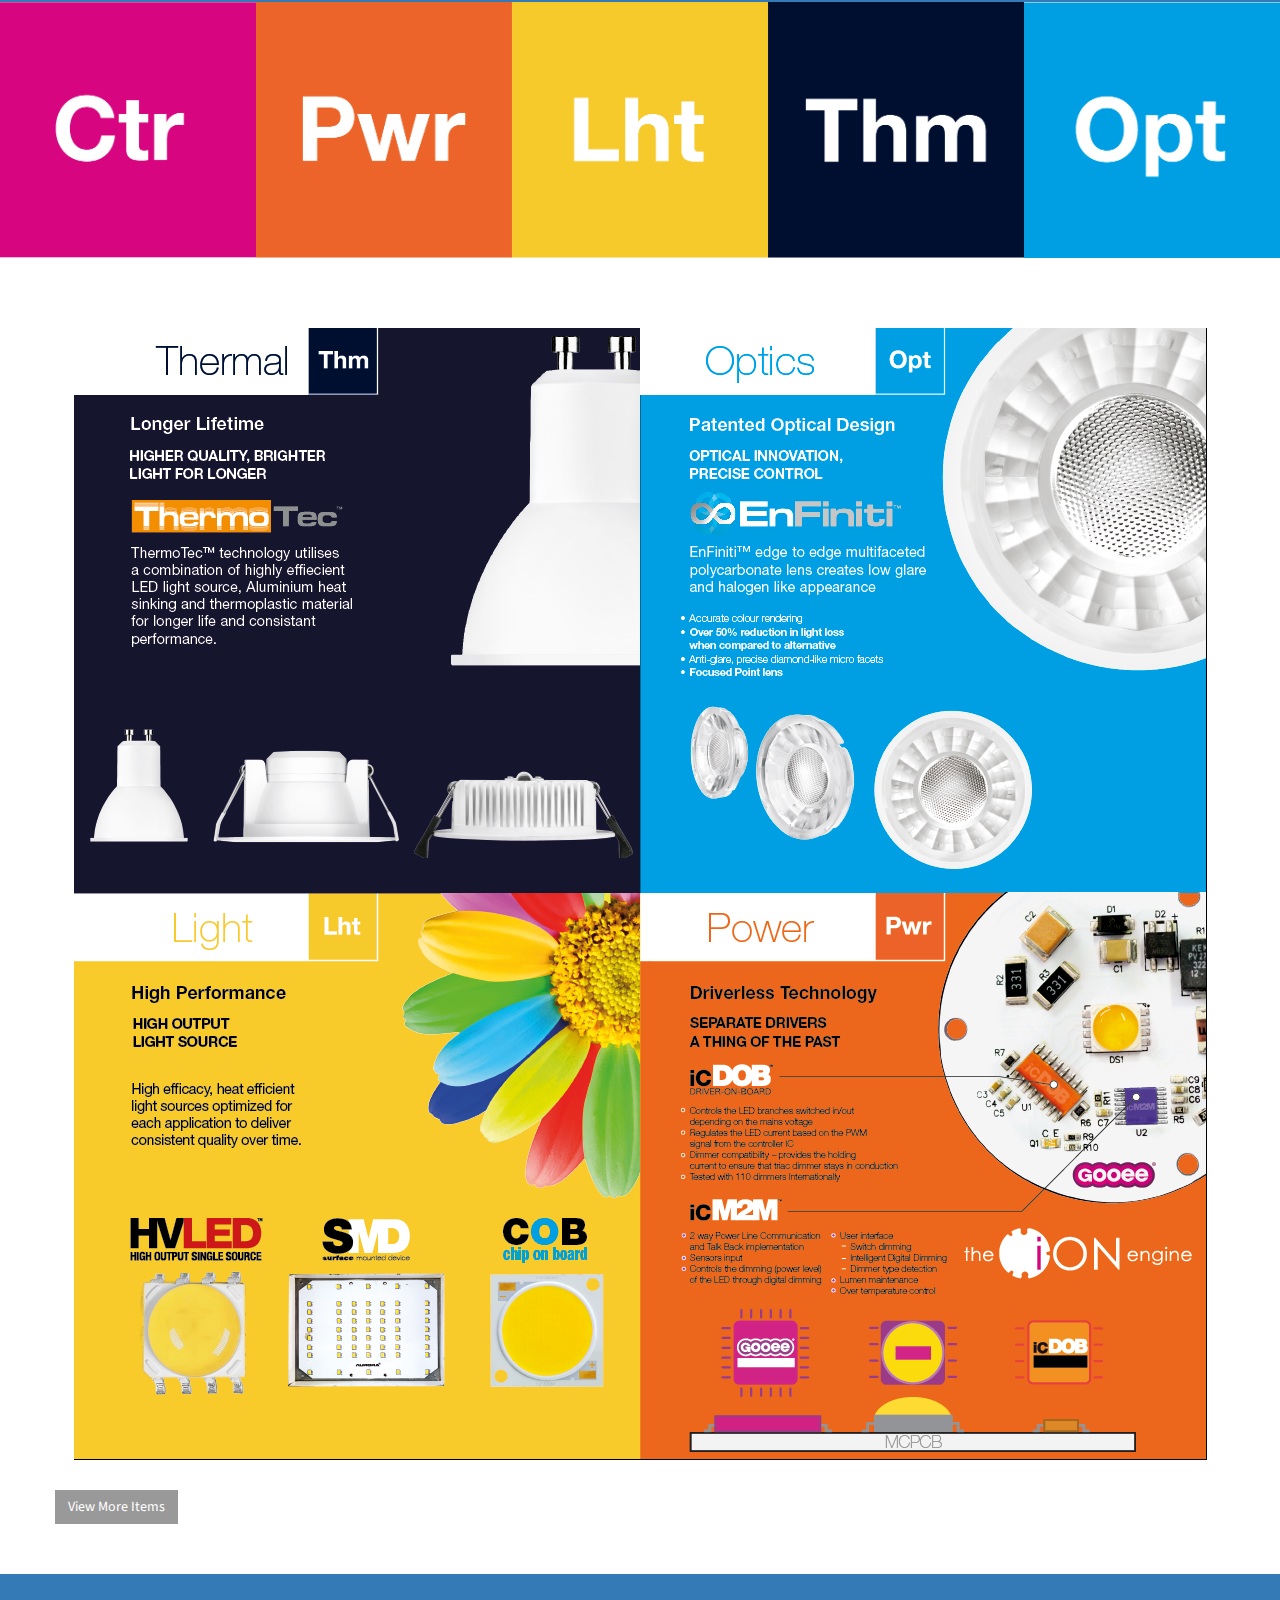
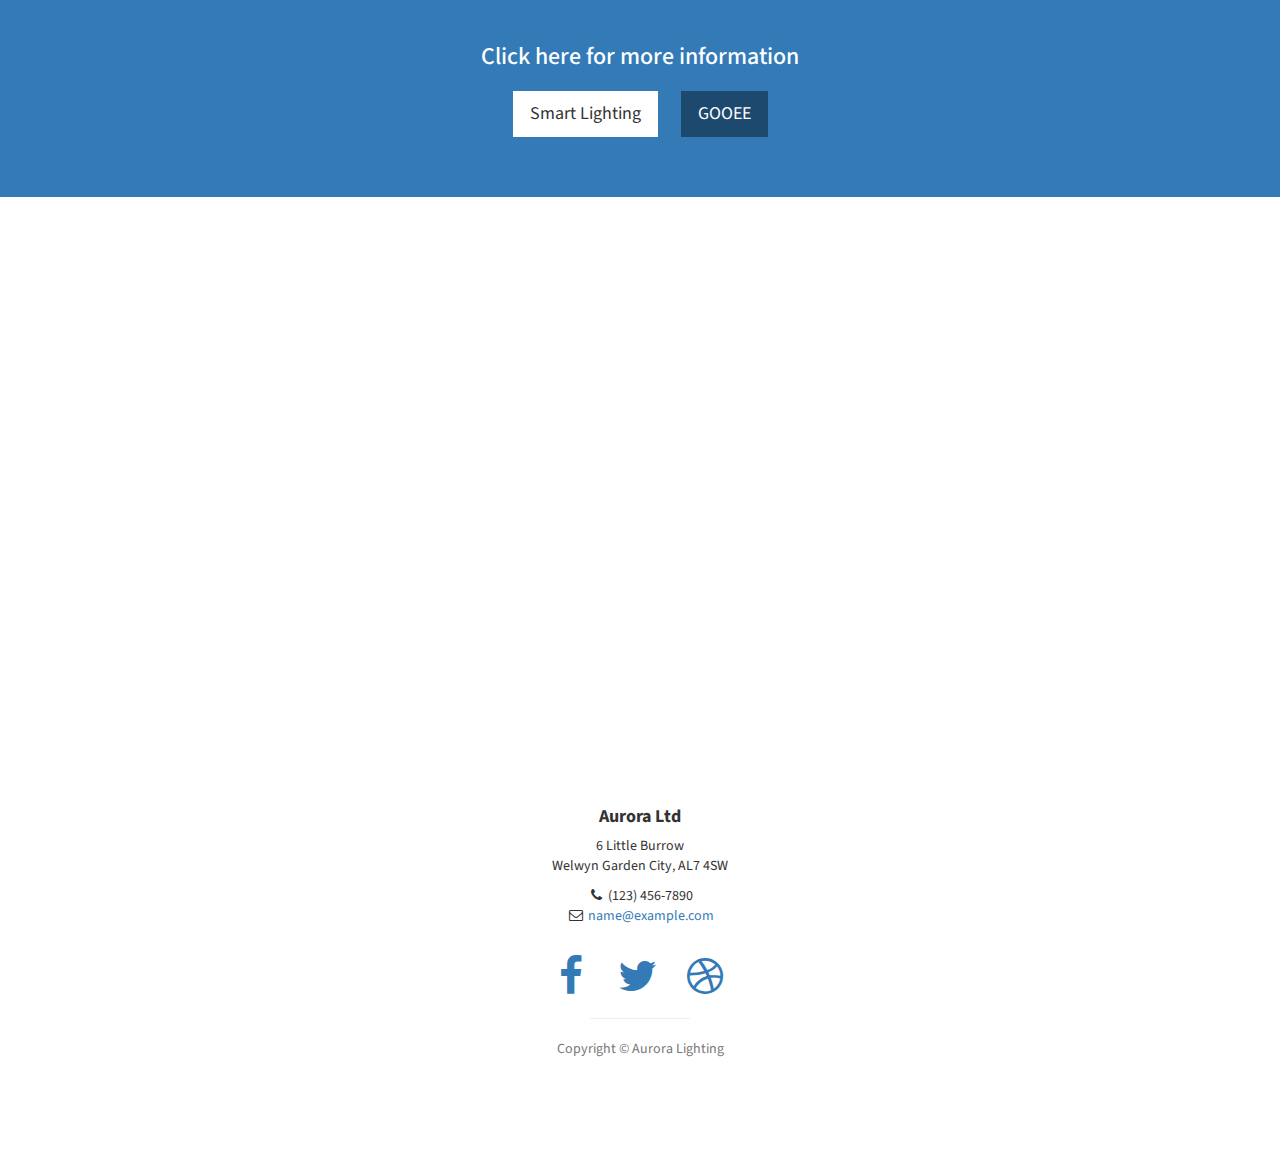
==== commit 0d5a8b7d: "36" ====
--- a/index.html
+++ b/index.html
@@ -164,11 +164,10 @@
     <section id="portfolio" class="portfolio">
         <div class="container">
             <div class="row">
-                <div class="col-lg-12 col-lg-offset-1 text-center">
+                <div class="center">
                     <h2></h2>
-                    <hr class="small">
                     <div class="row">
-                        <div class="col-lg-12">
+                        <div >
                             <div class="portfolio-item">
                                 <a href="#">
                                     <img class="img-portfolio img-responsive" src="Images/Panel_6_technology_indd___26_.png">
